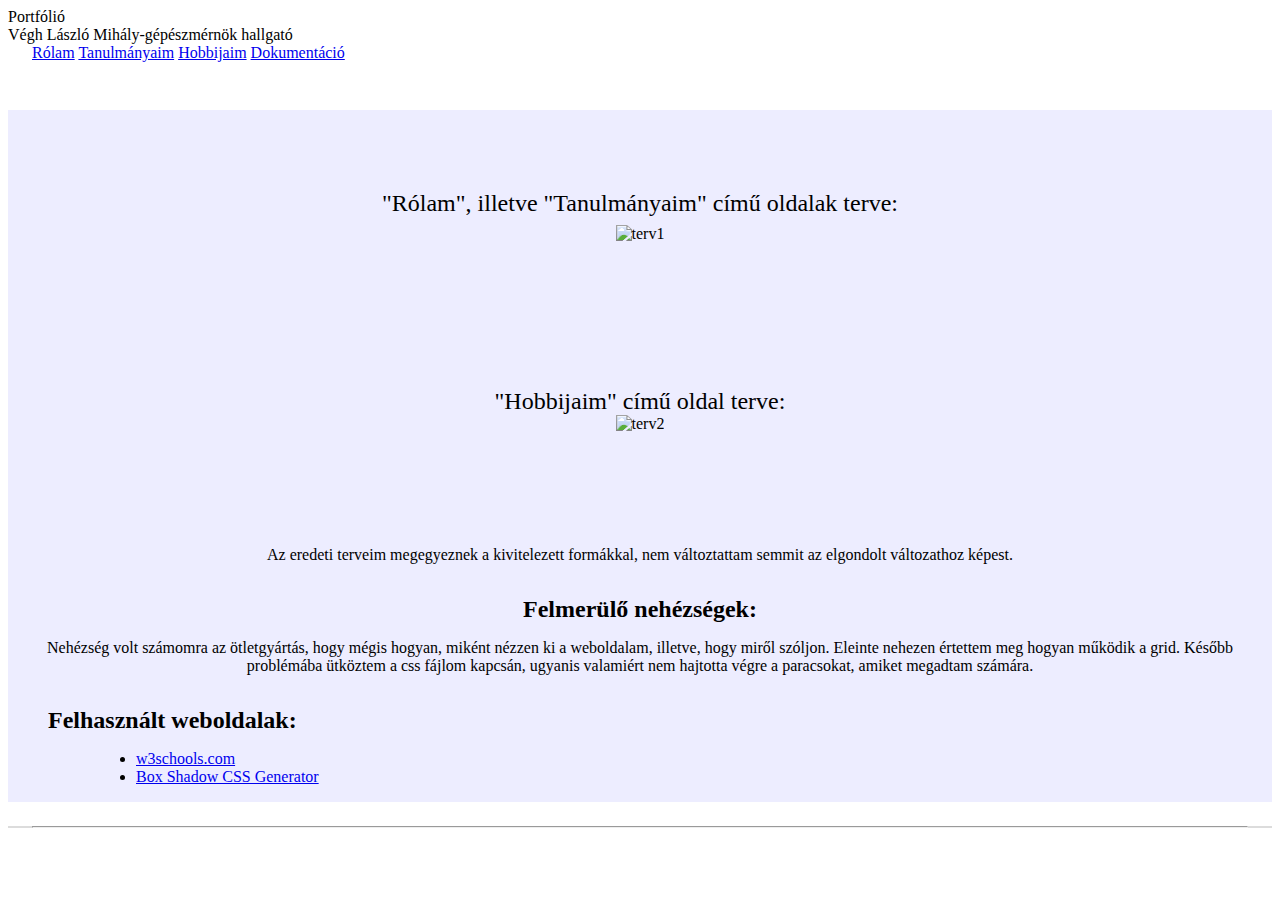
==== dokumentacio.html @ 0161245c "Add files via upload" ====
<!DOCTYPE html>
<html>
<head>
	<title>Végh László Mihály portfóliója_Dokumentáció</title>
	<meta charset="utf-8">
	<meta name="viewport" content="width=device-width, initial-scale=1">
	<link rel="stylesheet" type="text/css" href="css/main.css">
	<link rel="preconnect" href="https://fonts.gstatic.com">
	<link href="https://fonts.googleapis.com/css2?family=Roboto:ital,wght@0,400;0,700;1,400&display=swap" rel="stylesheet">
</head>
<body>

	<header>
		<div class="teto_azonos">
			<div>Portfólió</div>
			<div class="teto_azonos_2">Végh László Mihály-gépészmérnök hallgató</div>
		</div>

		<div class="nav">
			<div class="nav_1">
				<a href="index.html" class="fulek" style="margin-left: 1.5rem;"><span>Rólam</span></a>
				<a href="tanulmanyaim.html" class="fulek"><span>Tanulmányaim</span></a>
				<a href="hobbijaim.html" class="fulek"><span>Hobbijaim</span></a>
				<a href="dokumentacio.html" class="fulek_1"><span>Dokumentáció</span></a>
			</div>

		</div>

	</header>

	<main style="background-color: #ededff;">
		<div class="index_main" style="display: grid; grid-template-columns: 1fr; margin-top: 3rem; grid-template-rows: .4fr 1fr .4fr 1fr .2fr .4fr .4fr;">

					<span style="font-size: 1.5rem; margin-top: 5rem; margin-bottom: .5rem; margin-right: auto; margin-left: auto; text-align: center; display: block;">"Rólam", illetve "Tanulmányaim" című oldalak terve:</span>
					<img src="css/kepek/terv1.png" alt="terv1" class="terv1" style="max-width: 800px; max-height: auto; display: block; margin-left: auto; margin-right: auto;">

					<span style="font-size: 1.5rem; margin-top: 3rem; margin-bottom: auto; margin-right: auto; margin-left: auto; text-align: center; display: block;">"Hobbijaim" című oldal terve:</span>
					<img src="css/kepek/terv2.png" alt="terv2" class="terv2" style="max-width: 800px; max-height: auto; display: block; margin-left: auto; margin-right: auto; margin-bottom: 5rem;">
					<div style="text-align: center;"><p>Az eredeti terveim megegyeznek a kivitelezett formákkal, nem változtattam semmit az elgondolt változathoz képest.</p></div>
					<div style="text-align: center;">
					<p><h1 style="font-size: 1.5rem; margin-bottom: 1rem;">Felmerülő nehézségek:</h1>Nehézség volt számomra az ötletgyártás, hogy mégis hogyan, miként nézzen ki a weboldalam, illetve, hogy miről szóljon. Eleinte nehezen értettem meg hogyan működik a grid. Később problémába ütköztem a css fájlom kapcsán, ugyanis valamiért nem hajtotta végre a paracsokat, amiket megadtam számára.</p></div>
					<div  style="margin-left: 2.5rem;">
						<h1 style="font-size: 1.5rem;">Felhasznált weboldalak:</h1>
						<ul style="margin-left: 3rem;">
							<li><a href="https://www.w3schools.com">w3schools.com</a></li>
							<li><a href="https://html-css-js.com/css/generator/box-shadow/">Box Shadow CSS Generator</a></li>
						</ul>
							
					</div>
					

		</div>
	</main>

	<footer style="background-color: #DCDCDC;">
		<hr style="margin: 1.5rem;">
	</footer>

</body>
</html>
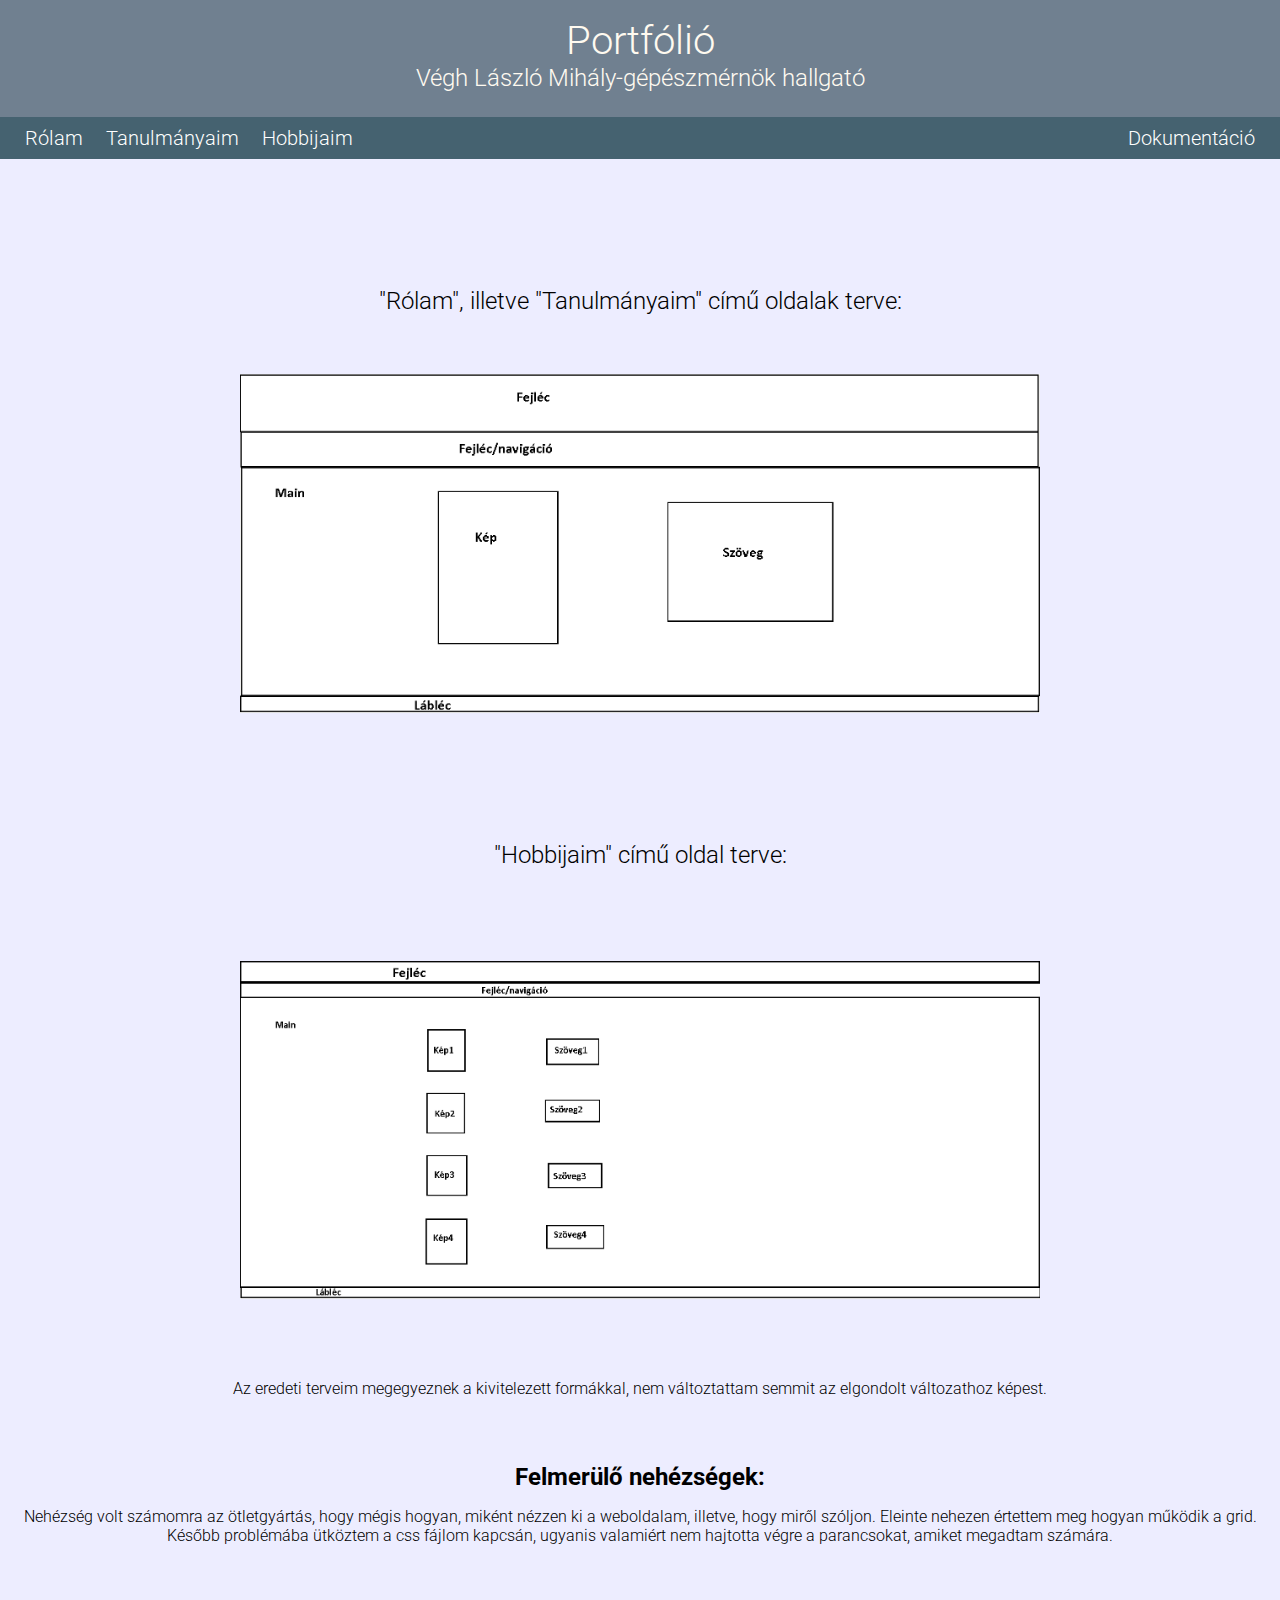
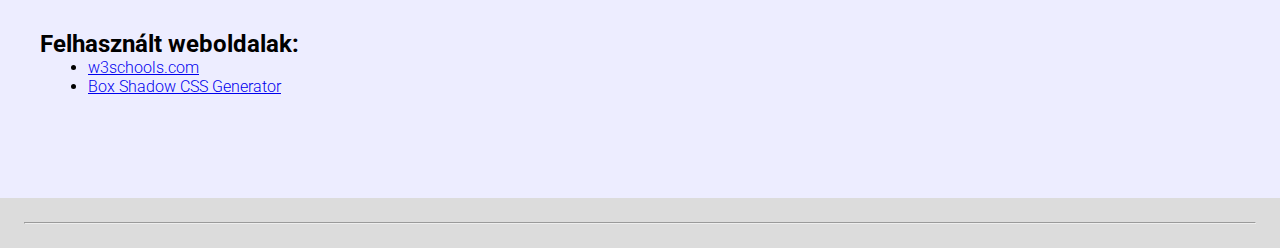
==== commit 8e8ff5b7: "Add files via upload" ====
--- a/dokumentacio.html
+++ b/dokumentacio.html
@@ -38,7 +38,7 @@
 					<img src="css/kepek/terv2.png" alt="terv2" class="terv2" style="max-width: 800px; max-height: auto; display: block; margin-left: auto; margin-right: auto; margin-bottom: 5rem;">
 					<div style="text-align: center;"><p>Az eredeti terveim megegyeznek a kivitelezett formákkal, nem változtattam semmit az elgondolt változathoz képest.</p></div>
 					<div style="text-align: center;">
-					<p><h1 style="font-size: 1.5rem; margin-bottom: 1rem;">Felmerülő nehézségek:</h1>Nehézség volt számomra az ötletgyártás, hogy mégis hogyan, miként nézzen ki a weboldalam, illetve, hogy miről szóljon. Eleinte nehezen értettem meg hogyan működik a grid. Később problémába ütköztem a css fájlom kapcsán, ugyanis valamiért nem hajtotta végre a paracsokat, amiket megadtam számára.</p></div>
+					<p><h1 style="font-size: 1.5rem; margin-bottom: 1rem;">Felmerülő nehézségek:</h1>Nehézség volt számomra az ötletgyártás, hogy mégis hogyan, miként nézzen ki a weboldalam, illetve, hogy miről szóljon. Eleinte nehezen értettem meg hogyan működik a grid. Később problémába ütköztem a css fájlom kapcsán, ugyanis valamiért nem hajtotta végre a parancsokat, amiket megadtam számára.</p></div>
 					<div  style="margin-left: 2.5rem;">
 						<h1 style="font-size: 1.5rem;">Felhasznált weboldalak:</h1>
 						<ul style="margin-left: 3rem;">
--- a/css/main.css
+++ b/css/main.css
@@ -0,0 +1,117 @@
+body{
+	font-size: 16px;
+	font-family: 'Roboto', sans-serif;
+	font-weight: 300;
+}
+
+*, *::before, *::after{
+	box-sizing: border-box;
+	margin: 0;
+	padding: 0;
+}
+
+img{
+	max-width: 100%;
+}
+
+/*-- layout --*/
+	body{
+		display: grid;
+		grid-template-areas:
+			"fejlec"
+			"kontent"
+			"lablec"
+		;
+		grid-template-rows: max-content 1fr max-content;
+		min-height: 100vh;
+
+	}
+	header{
+		grid-area: fejlec;
+	}
+	main{
+		grid-area: kontent;
+	}
+	footer{
+		grid-area: lablec;
+	}
+/*-- layout end --*/
+
+/*--header_azonos--*/
+	.teto_azonos{
+		background-color: #708090;
+		color: #FFFAF0;
+		font-size: 2.5rem;
+		border: 1px solid black;
+		border-color: #708090;
+		display: block;
+		padding-left: 2rem;
+		padding-right: 2rem;
+		padding-top: 1rem;
+		padding-bottom: 1.5rem;
+		text-align: center;
+	}
+	.teto_azonos_2{
+		font-size: 1.5rem;
+	}
+	.nav{
+		background-color: #456270;
+		font-size: 1.25rem;
+	}
+	.fulek{
+		text-decoration: none;
+		color: white;
+		display: inline-block;
+		text-align: center;
+		margin-top: .5rem;
+		margin-bottom: .5rem;
+		margin-right: .5rem;
+		margin-left: .5rem;
+		border:1px solid #456270;
+	}
+	.fulek_1{
+		text-decoration: none;
+		color: white;
+		display: inline-block;
+		text-align: center;
+		float: right;
+		margin-top: .5rem;
+		margin-bottom: .5rem;
+		margin-right: 1.5rem;
+		display: flex;
+		flex-wrap: wrap;
+		border:1px solid #456270
+	}
+	.fulek:hover{
+		cursor: pointer;
+		background-color: black;
+		border:1px solid grey;
+	}
+	.fulek_1:hover{
+		cursor: pointer;
+		background-color: black;
+		border:1px solid grey;
+	.nav_1:hover{
+		-webkit-box-shadow: 0px 0px 6px 6px rgba(0,0,0,0.2); 
+		box-shadow: 0px 0px 6px 6px rgba(0,0,0,0.2);
+	}
+/*header_azonos end--*/
+
+/*--index_main--*/
+	.index_main{
+		display: grid;
+		grid-template-columns: 1fr 1fr;
+	}
+	.szoveg_rolam{
+		float: right;
+	}
+	.kep_rolam{
+		border: 10px solid black;
+	}
+/*--index_main end--*/
+
+/*--azonos footer--*/
+	footer{
+		background-color: grey;
+	}
+/*--azonos footer end--*/